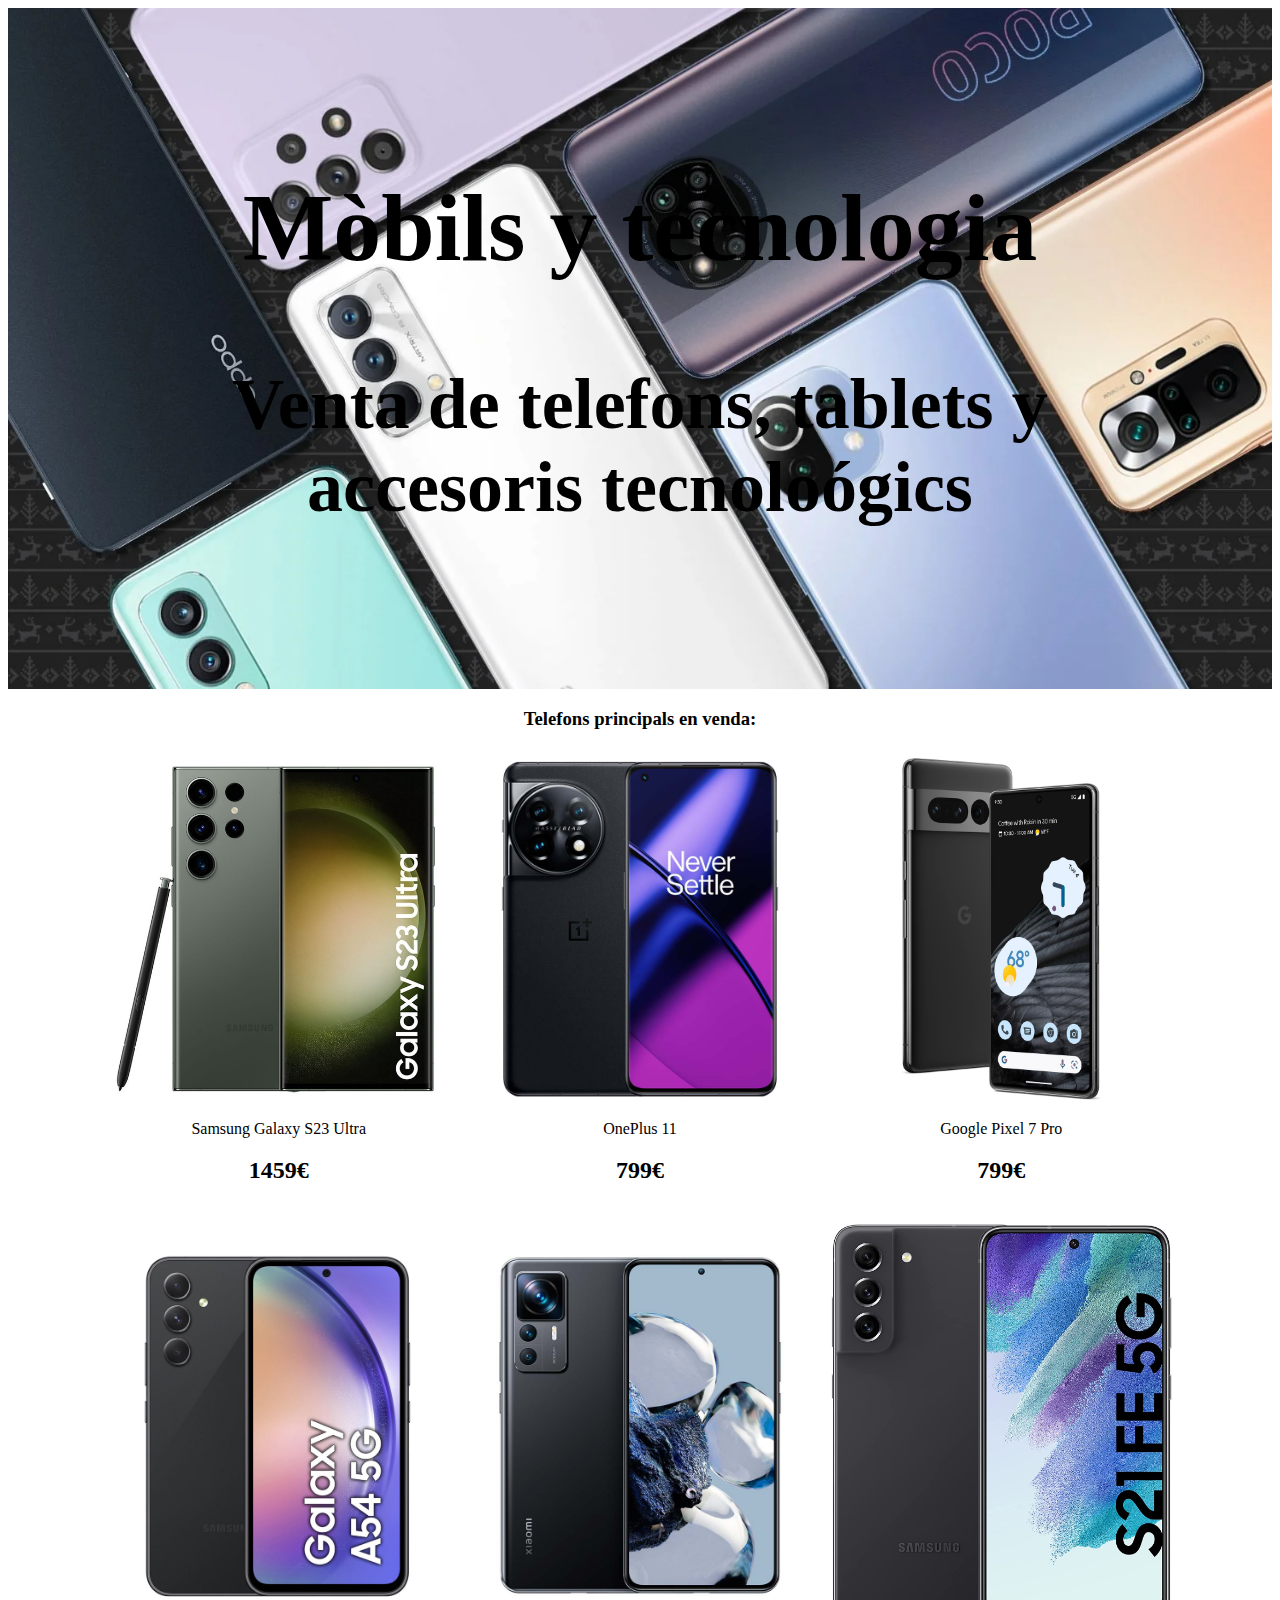
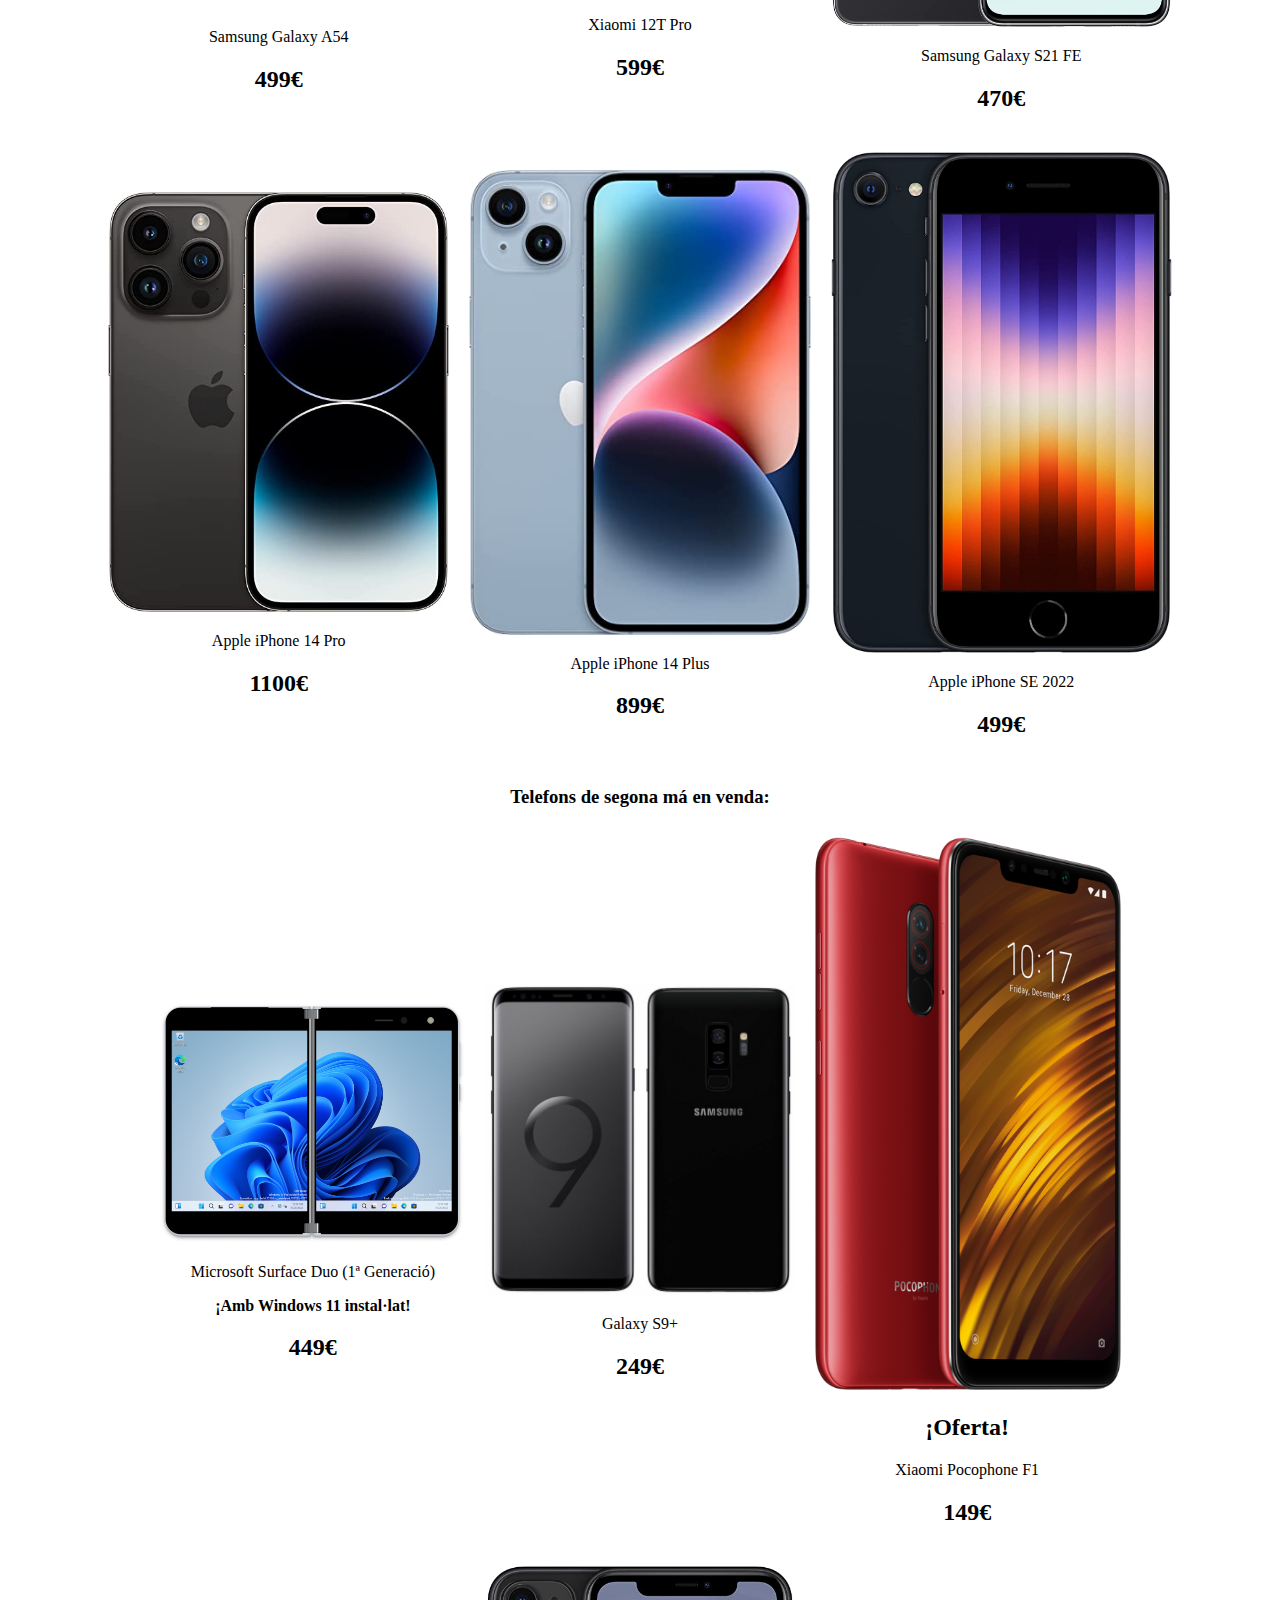
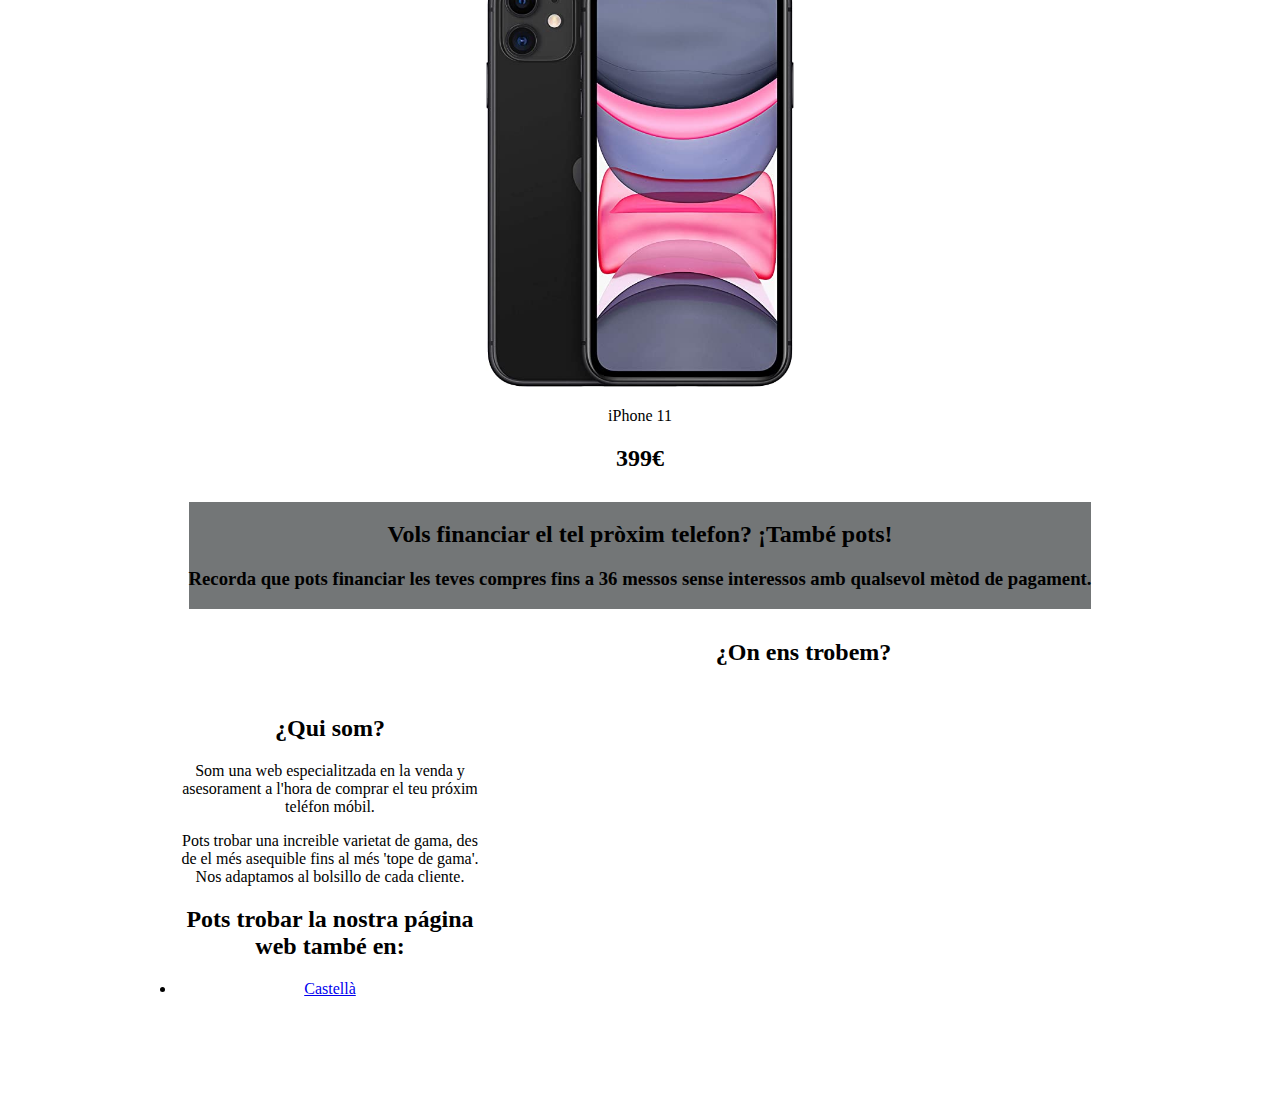
==== index.html @ fb9f0870 "commit" ====
<!DOCTYPE html>
<html>
<head>
	<title>Document</title>
	<style>
		header {
			background-image: url("./img/movilesbanner.jpg");
			background-size: cover;
			text-align: center;
			padding: 100px;
			color: white;
			font-size: 3em;
			font-weight: bold;
			display: flex;
			flex-direction: column;
		}

		header h1 {
			margin-bottom: 20px;
		}

		.container {
			width: 90%;
			margin: 0 auto;
			display: flex;
			flex-wrap: wrap;
			justify-content: center;
			align-items: center;
			text-align: center;
		}

		.col {
			flex-basis: 30%;
			margin: 10px;
		}

		.col img {
			width: 100%;
			height: auto;
		}

		.col h3 {
			margin-top: 20px;
			font-size: 1.5em;
		}

		@media (max-width: 600px) {
			.col {
				flex-basis: 45%;
			}
		}

    .footer-head {
      text-align: center;
      background-color: #737677;
    }

    .footer-container {
      width: 90%;
			margin: 0 auto;
			display: flex;
			flex-wrap: wrap;
			justify-content: center;
			align-items: center;
    }
	</style>
</head>
<body>
	<header>
		<h1 style="color: black";>Mòbils y tecnologia</h1>
		<h2 style="color: black";>Venta de telefons, tablets y accesoris tecnoloógics</h2>
	</header>
  <h3 style="text-align: center;">Telefons principals en venda:</h3>
	<div class="container">
		<div class="col">
			<img src="./img/S23U.jpg" alt="Github Logo">
			<p>Samsung Galaxy S23 Ultra</p>
			<h2>1459€</h2>
		</div>
		<div class="col">
			<img src="./img/OP11.jpg" alt="Github Logo">
			<p>OnePlus 11</p>
			<h2>799€</h2>
		</div>
		<div class="col">
			<img src="./img/P7Pro.jpg" alt="Github Logo">	
			<p>Google Pixel 7 Pro</p>
			<h2>799€</h2>
		</div>
    <div class="col">
      <img src="./img/A545G.jpg" alt="Github Logo">
	  <p>Samsung Galaxy A54</p>
	  <h2>499€</h2>
    </div>
    <div class="col">
      <img src="./img/12TPro.jpg" alt="Github Logo">
	  <p>Xiaomi 12T Pro</p>
	  <h2>599€</h2>
    </div>
    <div class="col">
		<img src="./img/S21 FE.jpg" alt="Github Logo">
		<p>Samsung Galaxy S21 FE</p>
		<h2>470€</h2>
	  </div>
	  <div class="col">
		<img src="./img/14Pro.jpg" alt="Github Logo">
		<p>Apple iPhone 14 Pro</p>
		<h2>1100€</h2>
	  </div>
	  <div class="col">
		<img src="./img/14Plus.jpg" alt="Github Logo">
		<p>Apple iPhone 14 Plus</p>
		<h2>899€</h2>
	  </div>
	  <div class="col">
		<img src="./img/SE2022.jpg" alt="Github Logo">
		<p>Apple iPhone SE 2022</p>
		<h2>499€</h2>
	  </div>
	<h3 style="text-align: left;">Telefons de segona má en venda:</h3>
	<div class="container">
	<div class="col">
		<img src="./img/Duo W11.jpg" alt="Github Logo">
		<p>Microsoft Surface Duo (1ª Generació) </p>
		<strong>¡Amb Windows 11 instal·lat!</strong>
		<h2>449€</h2>
	  </div>
	  <div class="col">
		<img src="./img/S9+.jpg" alt="Github Logo">
		<p>Galaxy S9+</p>
		<h2>249€</h2>
	  </div>
	  <div class="col">
		<img src="./img/F1.png" alt="Github Logo">
		<h2>¡Oferta!</h2>
		<p>Xiaomi Pocophone F1</p>
		<h2>149€</h2>
	  </div>
	  <div class="col">
		<img src="./img/iPhone 11.jpg" alt="Github Logo">
		<p>iPhone 11</p>
		<h2>399€</h2>
	  </div>
	</div>
  <div class="footer-head">
    <h2>Vols financiar el tel pròxim telefon? ¡També pots!</h2>
    <h3>Recorda que pots financiar les teves compres fins a 36 messos sense interessos amb qualsevol mètod de pagament.</h3>
  </div>
  <div class="footer-container">
    <div class="container">

    </div>
    <div class="col">
      <h2>¿Qui som?</h2>
      <p>Som una web especialitzada en la venda y asesorament a l'hora de comprar el teu próxim teléfon móbil.</p>
      <p>Pots trobar una increible varietat de gama, des de el més asequible fins al més 'tope de gama'. Nos adaptamos al bolsillo de cada cliente.</p>
      <h2>Pots trobar la nostra página web també en:</h2>
      <li><a href="./es/index.html">Castellà</a></li>
      <p></p>
      <p></p>
      <p></p>
    </div>
    <div class="col">
		<h2>¿On ens trobem?</h2>
      <iframe src="https://www.google.com/maps/embed?pb=!1m18!1m12!1m3!1d1259.2942316866886!2d2.1080247252313593!3d41.34967320150101!2m3!1f0!2f0!3f0!3m2!1i1024!2i768!4f13.1!3m3!1m2!1s0x12a498d64bd023fd%3A0x26089fc39cb352a3!2sCentro%20de%20Estudios%20Joan%20XXIII!5e0!3m2!1ses!2ses!4v1679663385771!5m2!1ses!2ses" width="600" height="400" style="border:0;" allowfullscreen="" loading="lazy" referrerpolicy="no-referrer-when-downgrade"></iframe>
    </div>
  </div>
</body>
</html>
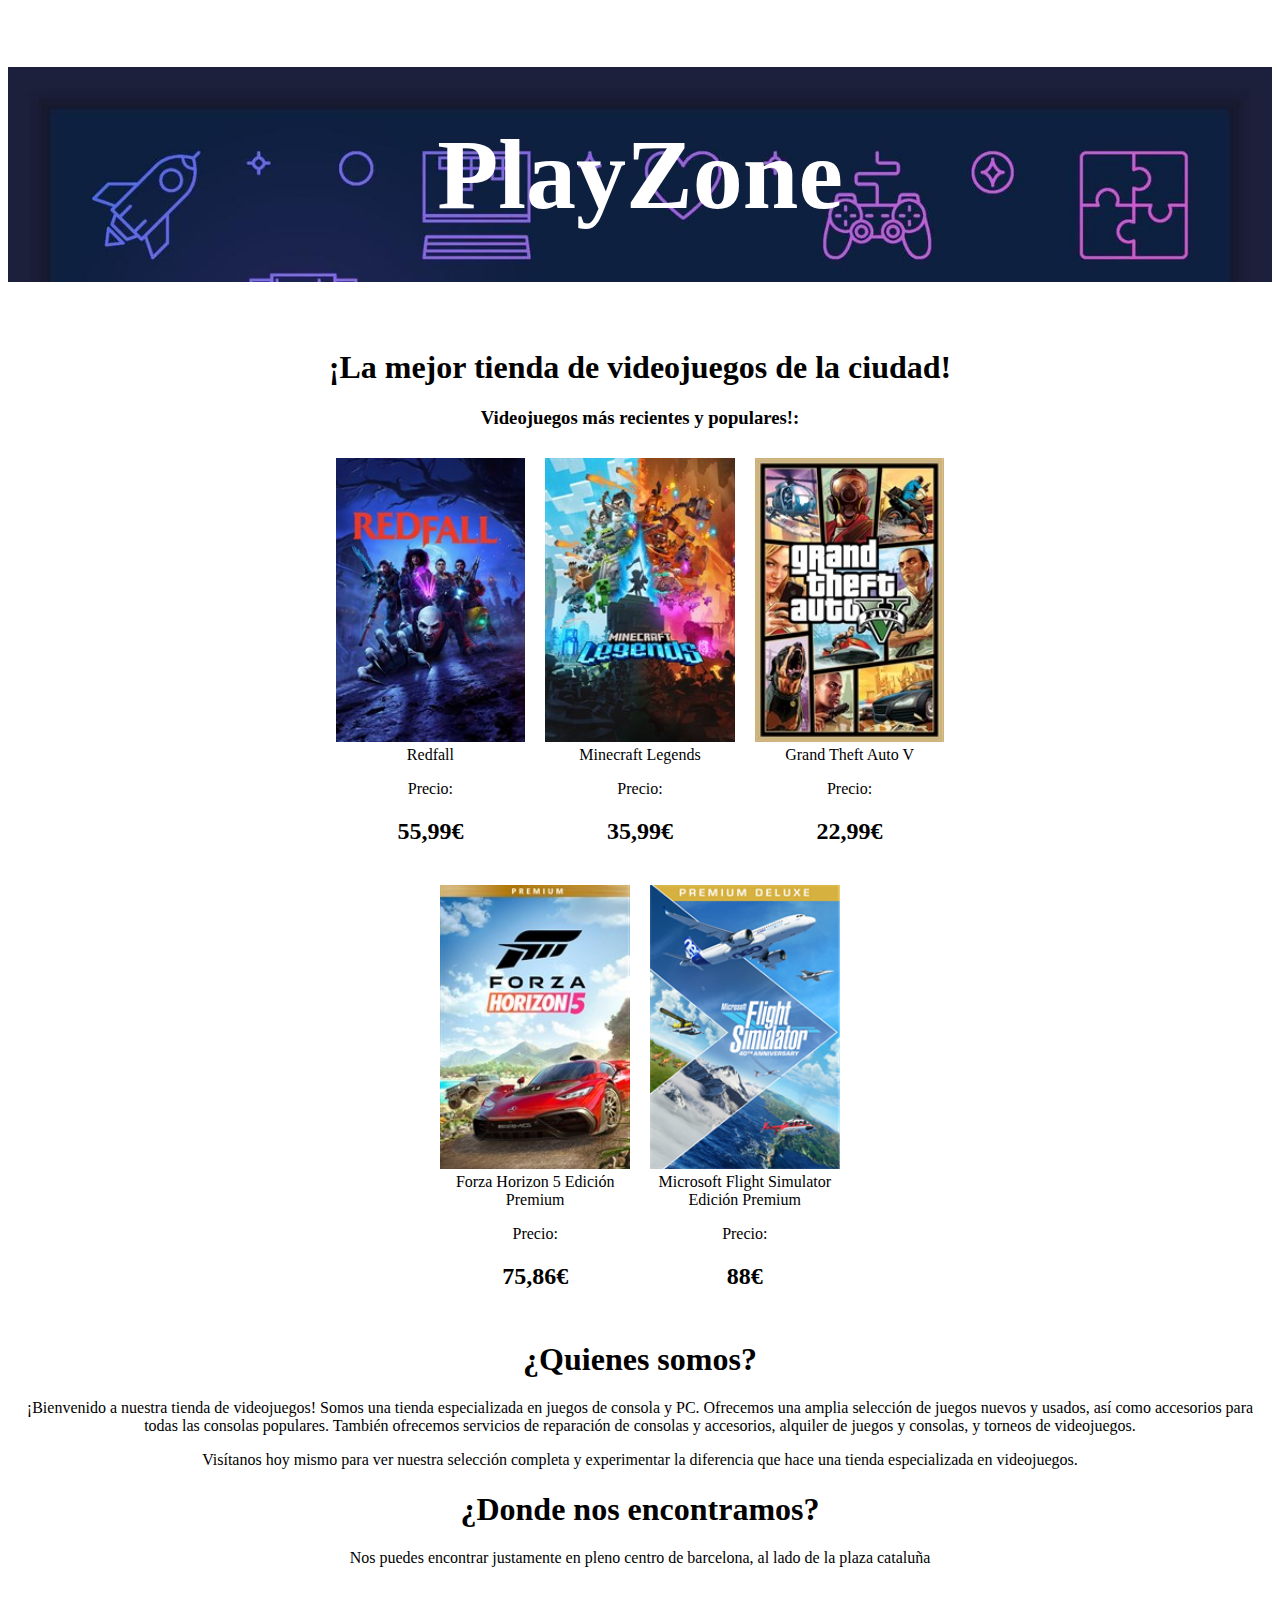
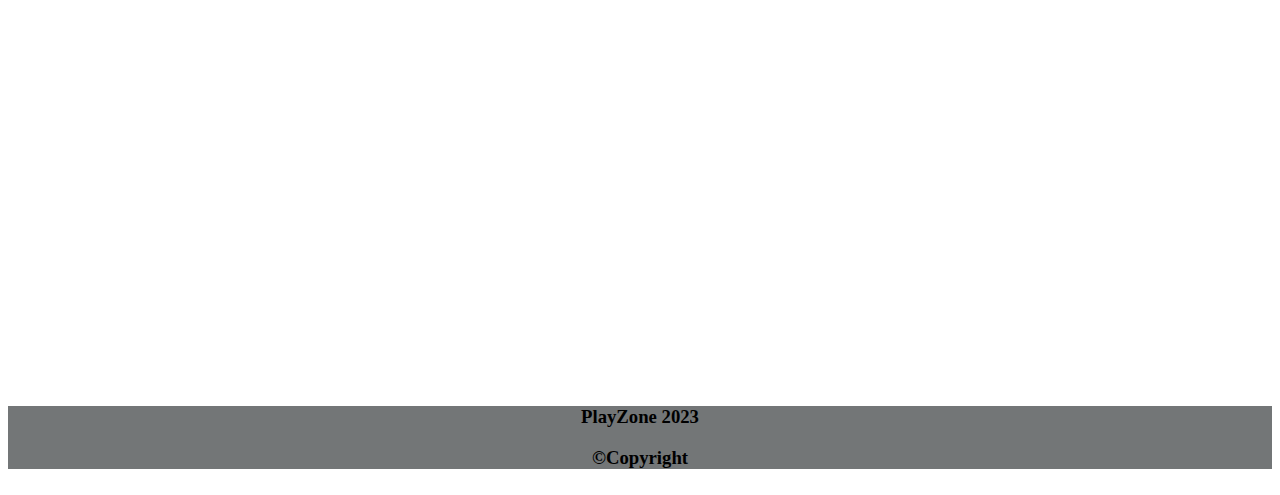
==== commit 65423c6e: "commit" ====
--- a/index.html
+++ b/index.html
@@ -1,169 +1,69 @@
 <!DOCTYPE html>
 <html>
 <head>
+	<link rel="stylesheet" href="./css/style.index.css">
 	<title>Document</title>
 	<style>
-		header {
-			background-image: url("./img/movilesbanner.jpg");
-			background-size: cover;
-			text-align: center;
-			padding: 100px;
-			color: white;
-			font-size: 3em;
-			font-weight: bold;
-			display: flex;
-			flex-direction: column;
-		}
-
-		header h1 {
-			margin-bottom: 20px;
-		}
-
-		.container {
-			width: 90%;
-			margin: 0 auto;
-			display: flex;
-			flex-wrap: wrap;
-			justify-content: center;
-			align-items: center;
-			text-align: center;
-		}
-
-		.col {
-			flex-basis: 30%;
-			margin: 10px;
-		}
-
-		.col img {
-			width: 100%;
-			height: auto;
-		}
-
-		.col h3 {
-			margin-top: 20px;
-			font-size: 1.5em;
-		}
-
-		@media (max-width: 600px) {
-			.col {
-				flex-basis: 45%;
-			}
-		}
-
-    .footer-head {
-      text-align: center;
-      background-color: #737677;
-    }
-
-    .footer-container {
-      width: 90%;
-			margin: 0 auto;
-			display: flex;
-			flex-wrap: wrap;
-			justify-content: center;
-			align-items: center;
-    }
 	</style>
 </head>
 <body>
 	<header>
-		<h1 style="color: black";>Mòbils y tecnologia</h1>
-		<h2 style="color: black";>Venta de telefons, tablets y accesoris tecnoloógics</h2>
+		<h1 class="header">PlayZone</h1>
+		<h1 style="text-align: center;">¡La mejor tienda de videojuegos de la ciudad!</h2>
 	</header>
-  <h3 style="text-align: center;">Telefons principals en venda:</h3>
+  <h3 style="text-align: center;">Videojuegos más recientes y populares!:</h3>
 	<div class="container">
 		<div class="col">
-			<img src="./img/S23U.jpg" alt="Github Logo">
-			<p>Samsung Galaxy S23 Ultra</p>
-			<h2>1459€</h2>
+			<img src="./img/redfall.jpeg" alt="Redfall">
+			<a href="./view/videojoc1.html" class="decoracion">Redfall</a>
+			<p>Precio:</p>
+			<h2>55,99€</h2>
 		</div>
 		<div class="col">
-			<img src="./img/OP11.jpg" alt="Github Logo">
-			<p>OnePlus 11</p>
-			<h2>799€</h2>
+			<img src="./img/legends.jpeg" alt="Minecraft Legends">
+			<a href="./view/videojoc2.html" class="decoracion">Minecraft Legends</a>
+			<p>Precio:</p>
+			<h2>35,99€</h2>
 		</div>
 		<div class="col">
-			<img src="./img/P7Pro.jpg" alt="Github Logo">	
-			<p>Google Pixel 7 Pro</p>
-			<h2>799€</h2>
+			<img src="./img/GTA V.jpeg" alt="GTA V">	
+			<a href="./view/videojoc3.html" class="decoracion">Grand Theft Auto V</a>
+			<p>Precio:</p>
+			<h2>22,99€</h2>
 		</div>
     <div class="col">
-      <img src="./img/A545G.jpg" alt="Github Logo">
-	  <p>Samsung Galaxy A54</p>
-	  <h2>499€</h2>
+      <img src="./img/FH5.jpeg" alt="Forza Horizon 5">
+	  <a href="./view/videojoc4.html" class="decoracion">Forza Horizon 5 Edición Premium</a>
+	  <p>Precio:</p>
+	  <h2>75,86€</h2>
     </div>
     <div class="col">
-      <img src="./img/12TPro.jpg" alt="Github Logo">
-	  <p>Xiaomi 12T Pro</p>
-	  <h2>599€</h2>
+      <img src="./img/ms.png" alt="Flight Simulator">
+	  <a href="./view/videojoc5.html" class="decoracion">Microsoft Flight Simulator Edición Premium</a>
+	  <p>Precio:</p>
+	  <h2>88€</h2>
+    </div>
+    
+	</div>
     </div>
     <div class="col">
-		<img src="./img/S21 FE.jpg" alt="Github Logo">
-		<p>Samsung Galaxy S21 FE</p>
-		<h2>470€</h2>
-	  </div>
-	  <div class="col">
-		<img src="./img/14Pro.jpg" alt="Github Logo">
-		<p>Apple iPhone 14 Pro</p>
-		<h2>1100€</h2>
-	  </div>
-	  <div class="col">
-		<img src="./img/14Plus.jpg" alt="Github Logo">
-		<p>Apple iPhone 14 Plus</p>
-		<h2>899€</h2>
-	  </div>
-	  <div class="col">
-		<img src="./img/SE2022.jpg" alt="Github Logo">
-		<p>Apple iPhone SE 2022</p>
-		<h2>499€</h2>
-	  </div>
-	<h3 style="text-align: left;">Telefons de segona má en venda:</h3>
-	<div class="container">
-	<div class="col">
-		<img src="./img/Duo W11.jpg" alt="Github Logo">
-		<p>Microsoft Surface Duo (1ª Generació) </p>
-		<strong>¡Amb Windows 11 instal·lat!</strong>
-		<h2>449€</h2>
-	  </div>
-	  <div class="col">
-		<img src="./img/S9+.jpg" alt="Github Logo">
-		<p>Galaxy S9+</p>
-		<h2>249€</h2>
-	  </div>
-	  <div class="col">
-		<img src="./img/F1.png" alt="Github Logo">
-		<h2>¡Oferta!</h2>
-		<p>Xiaomi Pocophone F1</p>
-		<h2>149€</h2>
-	  </div>
-	  <div class="col">
-		<img src="./img/iPhone 11.jpg" alt="Github Logo">
-		<p>iPhone 11</p>
-		<h2>399€</h2>
-	  </div>
-	</div>
+      <h1>¿Quienes somos?</h2>
+      <p>¡Bienvenido a nuestra tienda de videojuegos! Somos una tienda especializada en juegos de consola y PC. Ofrecemos una amplia selección de juegos nuevos y usados, así como accesorios para todas las consolas populares. También ofrecemos servicios de reparación de consolas y accesorios, alquiler de juegos y consolas, y torneos de videojuegos.</p>
+      <p>Visítanos hoy mismo para ver nuestra selección completa y experimentar la diferencia que hace una tienda especializada en videojuegos.</p>
+    </div>
+    <div class="col">
+		<h1>¿Donde nos encontramos?</h1>
+		<p>Nos puedes encontrar justamente en pleno centro de barcelona, al lado de la plaza cataluña</p>
+      <iframe src="https://www.google.com/maps/embed?pb=!1m18!1m12!1m3!1d1259.2942316866886!2d2.1080247252313593!3d41.34967320150101!2m3!1f0!2f0!3f0!3m2!1i1024!2i768!4f13.1!3m3!1m2!1s0x12a498d64bd023fd%3A0x26089fc39cb352a3!2sCentro%20de%20Estudios%20Joan%20XXIII!5e0!3m2!1ses!2ses!4v1679663385771!5m2!1ses!2ses" width="600" height="400" style="border:0;" allowfullscreen="" loading="lazy" referrerpolicy="no-referrer-when-downgrade"></iframe>
+    </div>
+  </div>
+
+
   <div class="footer-head">
-    <h2>Vols financiar el tel pròxim telefon? ¡També pots!</h2>
-    <h3>Recorda que pots financiar les teves compres fins a 36 messos sense interessos amb qualsevol mètod de pagament.</h3>
+    <h3>PlayZone 2023</h3>
+    <h3>©Copyright</h3>
   </div>
   <div class="footer-container">
     <div class="container">
-
-    </div>
-    <div class="col">
-      <h2>¿Qui som?</h2>
-      <p>Som una web especialitzada en la venda y asesorament a l'hora de comprar el teu próxim teléfon móbil.</p>
-      <p>Pots trobar una increible varietat de gama, des de el més asequible fins al més 'tope de gama'. Nos adaptamos al bolsillo de cada cliente.</p>
-      <h2>Pots trobar la nostra página web també en:</h2>
-      <li><a href="./es/index.html">Castellà</a></li>
-      <p></p>
-      <p></p>
-      <p></p>
-    </div>
-    <div class="col">
-		<h2>¿On ens trobem?</h2>
-      <iframe src="https://www.google.com/maps/embed?pb=!1m18!1m12!1m3!1d1259.2942316866886!2d2.1080247252313593!3d41.34967320150101!2m3!1f0!2f0!3f0!3m2!1i1024!2i768!4f13.1!3m3!1m2!1s0x12a498d64bd023fd%3A0x26089fc39cb352a3!2sCentro%20de%20Estudios%20Joan%20XXIII!5e0!3m2!1ses!2ses!4v1679663385771!5m2!1ses!2ses" width="600" height="400" style="border:0;" allowfullscreen="" loading="lazy" referrerpolicy="no-referrer-when-downgrade"></iframe>
-    </div>
-  </div>
 </body>
 </html>
--- a/css/style.index.css
+++ b/css/style.index.css
@@ -0,0 +1,69 @@
+.header {
+	background-image: url("../img/banner.jpg");
+	background-size: cover;
+	text-align: center;
+	padding: 50px 0;
+	font-size: 100px;
+	display: flex;
+	flex-direction: column;
+	color: white;
+}
+
+.header h1 {
+	margin-bottom: 20px;
+}
+
+.container {
+	width: 50%;
+	margin: 0 auto;
+	display: flex;
+	flex-wrap: wrap;
+	justify-content: center;
+	align-items: center;
+	text-align: center;
+}
+
+.col {
+	flex-basis: 30%;
+	margin: 10px;
+	text-decoration: none;
+	text-align: center;
+}
+
+.col img {
+	width: 100%;
+	height: auto;
+}
+
+.col h3 {
+	margin-top: 20px;
+	font-size: 1.5em;
+}
+
+@media (max-width: 600px) {
+	.col {
+		flex-basis: 45%;
+	}
+}
+
+.footer-head {
+text-align: center;
+background-color: #737677;
+}
+
+.footer-container {
+width: 90%;
+	margin: 0 auto;
+	display: flex;
+	flex-wrap: wrap;
+	justify-content: center;
+	align-items: center;
+}
+
+.decoracion {
+
+	text-decoration: none;
+	color: black;
+}
+
+
